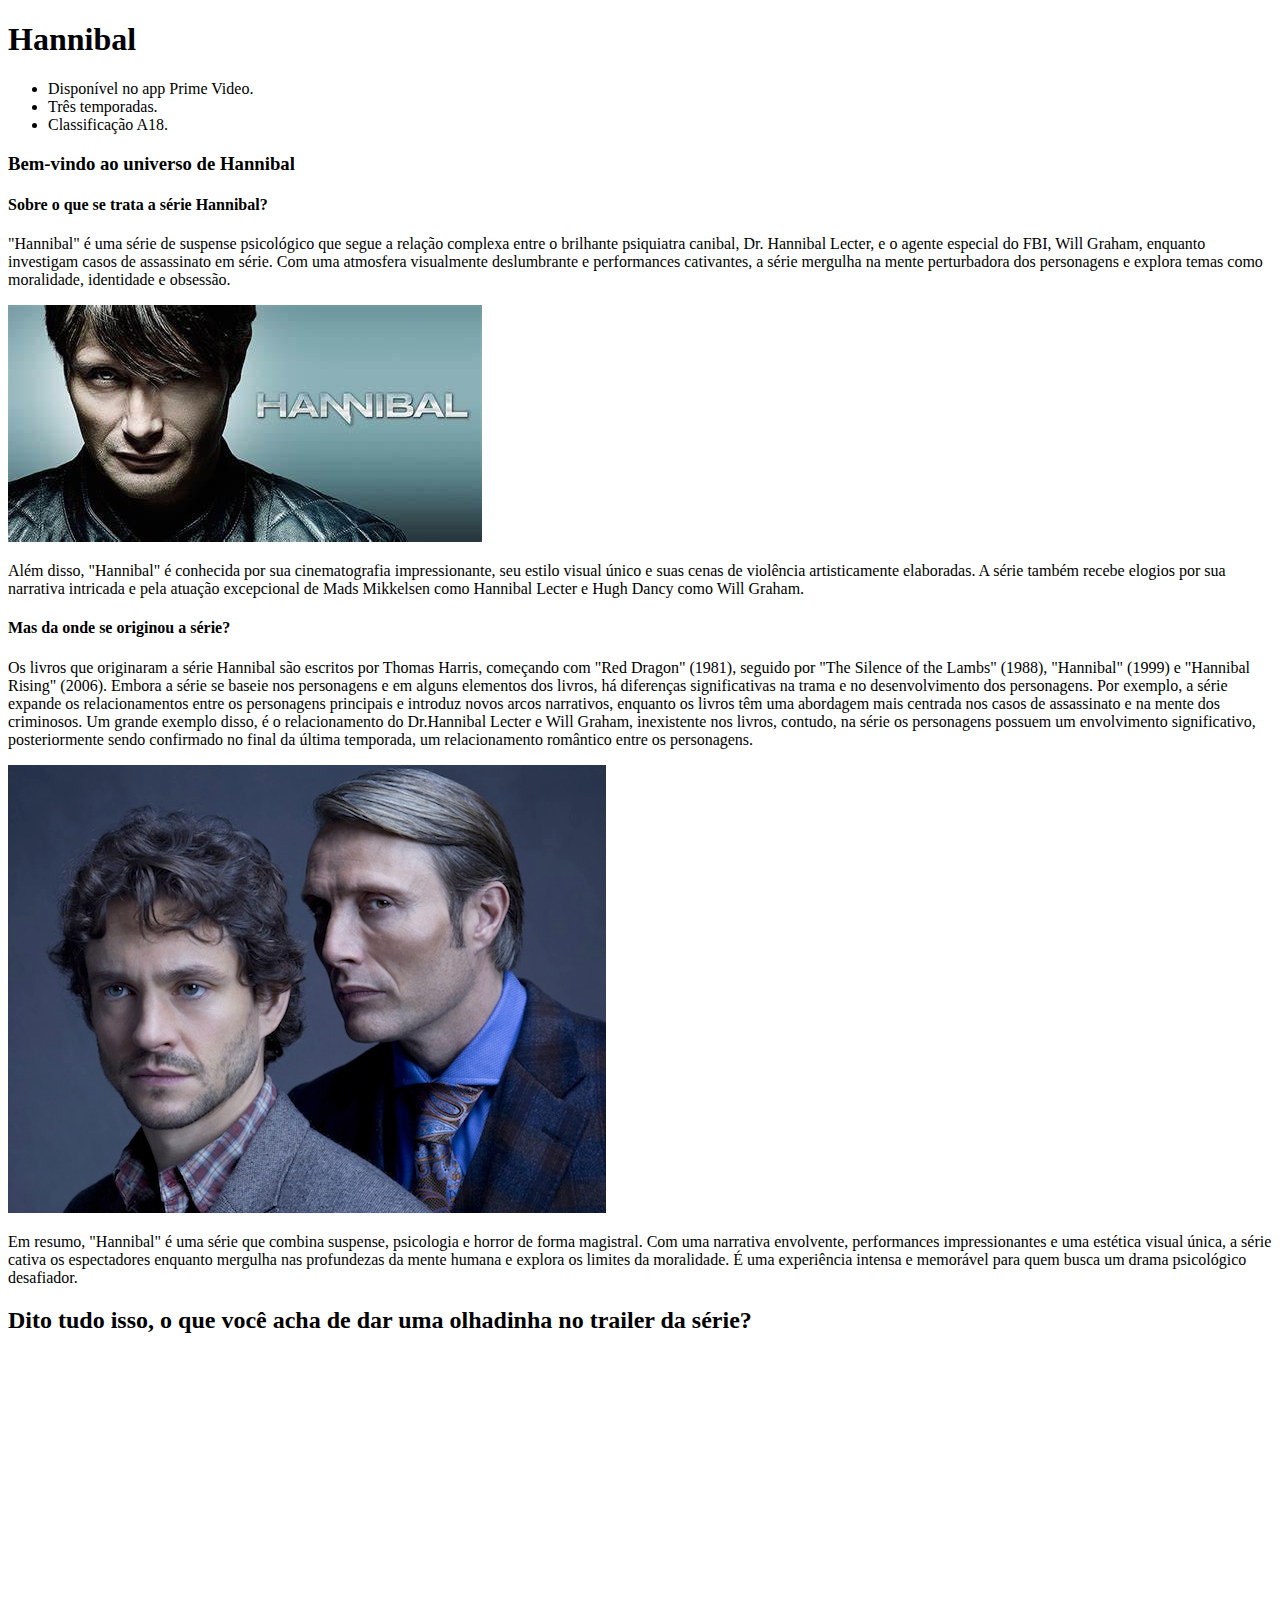
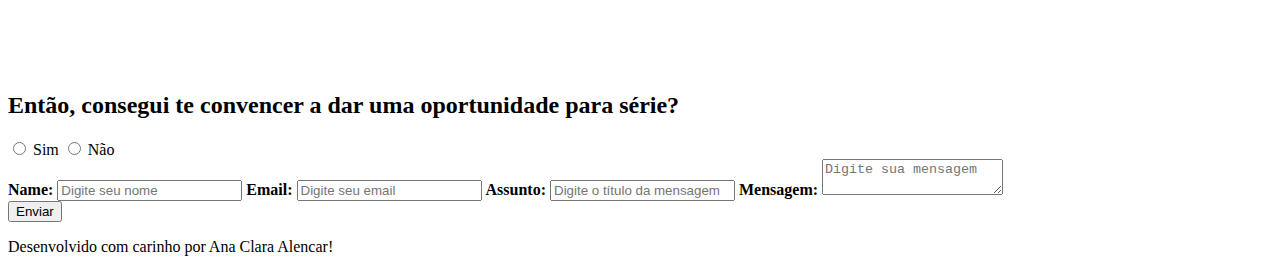
==== index.html @ 7249dac1 "HTML" ====
<!DOCTYPE html>
<html lang="pt-br">

<head>
    <meta charset="UTF-8">
    <meta name="viewport" content="width=device-width, initial-scale=1.0">
    <title>Document</title>
</head>

<body>
    <header>
        <div>
            <h1>Hannibal</h1>
        </div>
        <nav>
            <ul>
                <li>Disponível no app Prime Video.</li>
                <li>Três temporadas.</li>
                <li>Classificação A18.</li>
            </ul>
        </nav>
       
    </header>

    <main>

        <section id="Home">

            <article id="home_texto">
                <h3>Bem-vindo ao universo de Hannibal</h3>
                <h4>Sobre o que se trata a série Hannibal?</h4>
                <p>"Hannibal" é uma série de suspense psicológico que segue a relação complexa entre o brilhante psiquiatra canibal, Dr. Hannibal Lecter, e o agente especial do FBI, Will Graham, enquanto investigam casos de assassinato em série. Com uma atmosfera visualmente deslumbrante e performances cativantes, a série mergulha na mente perturbadora dos personagens e explora temas como moralidade, identidade e obsessão.</p>

            </article>

            <article id="home_imagem">
                <img src="assets/img/Hannibal imagem promocional.jpg"
                    alt="Foto da terceira temporada">
            </article>

            <article>
                <p>Além disso, "Hannibal" é conhecida por sua cinematografia impressionante, seu estilo visual único e suas cenas de violência artisticamente elaboradas. A série também recebe elogios por sua narrativa intricada e pela atuação excepcional de Mads Mikkelsen como Hannibal Lecter e Hugh Dancy como Will Graham.</p>
            </article>

            <article id="home_texto">
                <h4>Mas da onde se originou a série?</h4>
                <p>Os livros que originaram a série Hannibal são escritos por Thomas Harris, começando com "Red Dragon" (1981), seguido por "The Silence of the Lambs" (1988), "Hannibal" (1999) e "Hannibal Rising" (2006). Embora a série se baseie nos personagens e em alguns elementos dos livros, há diferenças significativas na trama e no desenvolvimento dos personagens. Por exemplo, a série expande os relacionamentos entre os personagens principais e introduz novos arcos narrativos, enquanto os livros têm uma abordagem mais centrada nos casos de assassinato e na mente dos criminosos. Um grande exemplo disso, é o relacionamento do Dr.Hannibal Lecter e Will Graham, inexistente nos livros, contudo, na série os personagens possuem um envolvimento significativo, posteriormente sendo confirmado no final da última temporada, um relacionamento romântico entre os personagens.</p>
            </article>

            <article id="home_imagem">
                <img src="assets/img/Will e Hannibal.jpg"
                    alt="Imagem dos personagens Will e Hannibal">
            </article>

            <article id="home_texto">
                <p>Em resumo, "Hannibal" é uma série que combina suspense, psicologia e horror de forma magistral. Com uma narrativa envolvente, performances impressionantes e uma estética visual única, a série cativa os espectadores enquanto mergulha nas profundezas da mente humana e explora os limites da moralidade. É uma experiência intensa e memorável para quem busca um drama psicológico desafiador.</p>
            </article>


            <h2>Dito tudo isso, o que você acha de dar uma olhadinha no trailer da série?</h2>


            <article>
                <iframe width="560" height="315" src="https://www.youtube.com/embed/RuiklpUQ-p4?si=K8_tQb5SOH5HPhau" title="YouTube video player" frameborder="0" allow="accelerometer; autoplay; clipboard-write; encrypted-media; gyroscope; picture-in-picture; web-share" referrerpolicy="strict-origin-when-cross-origin" allowfullscreen></iframe>
            </article>

            <head>
                    <div id="validador">
                        <h2>Então, consegui te convencer a dar uma oportunidade para série?</h2>
                        <input type="radio" name="validador" value="Sim">
                        <label for="">Sim</label>
                        <input type="radio" name="validador" value="Sim">
                        <label for="">Não</label>

                    </div>
            </head>

            <section>
                <form action="">
                    <label for=""><strong>Name:</strong></label>
                    <input type="text" name="nome" placeholder="Digite seu nome">

                    <label for="email"><strong>Email:</strong></label>
                    <input id="email" type="email" name="email" placeholder="Digite seu email">

                    <label for="subject"><strong>Assunto:</strong></label>
                    <input id="subject" type="text" name="subject" placeholder="Digite o título da mensagem">

                    <label for="message"><strong>Mensagem:</strong></label>
                    <textarea id="message" type="message" name="email" placeholder="Digite sua mensagem"></textarea>
                </form>

                <button type="submit">Enviar</button>

            </section>

    </main>

    <footer>
        <p>Desenvolvido com carinho por Ana Clara Alencar!</p>
    </footer>

</body>

</html>
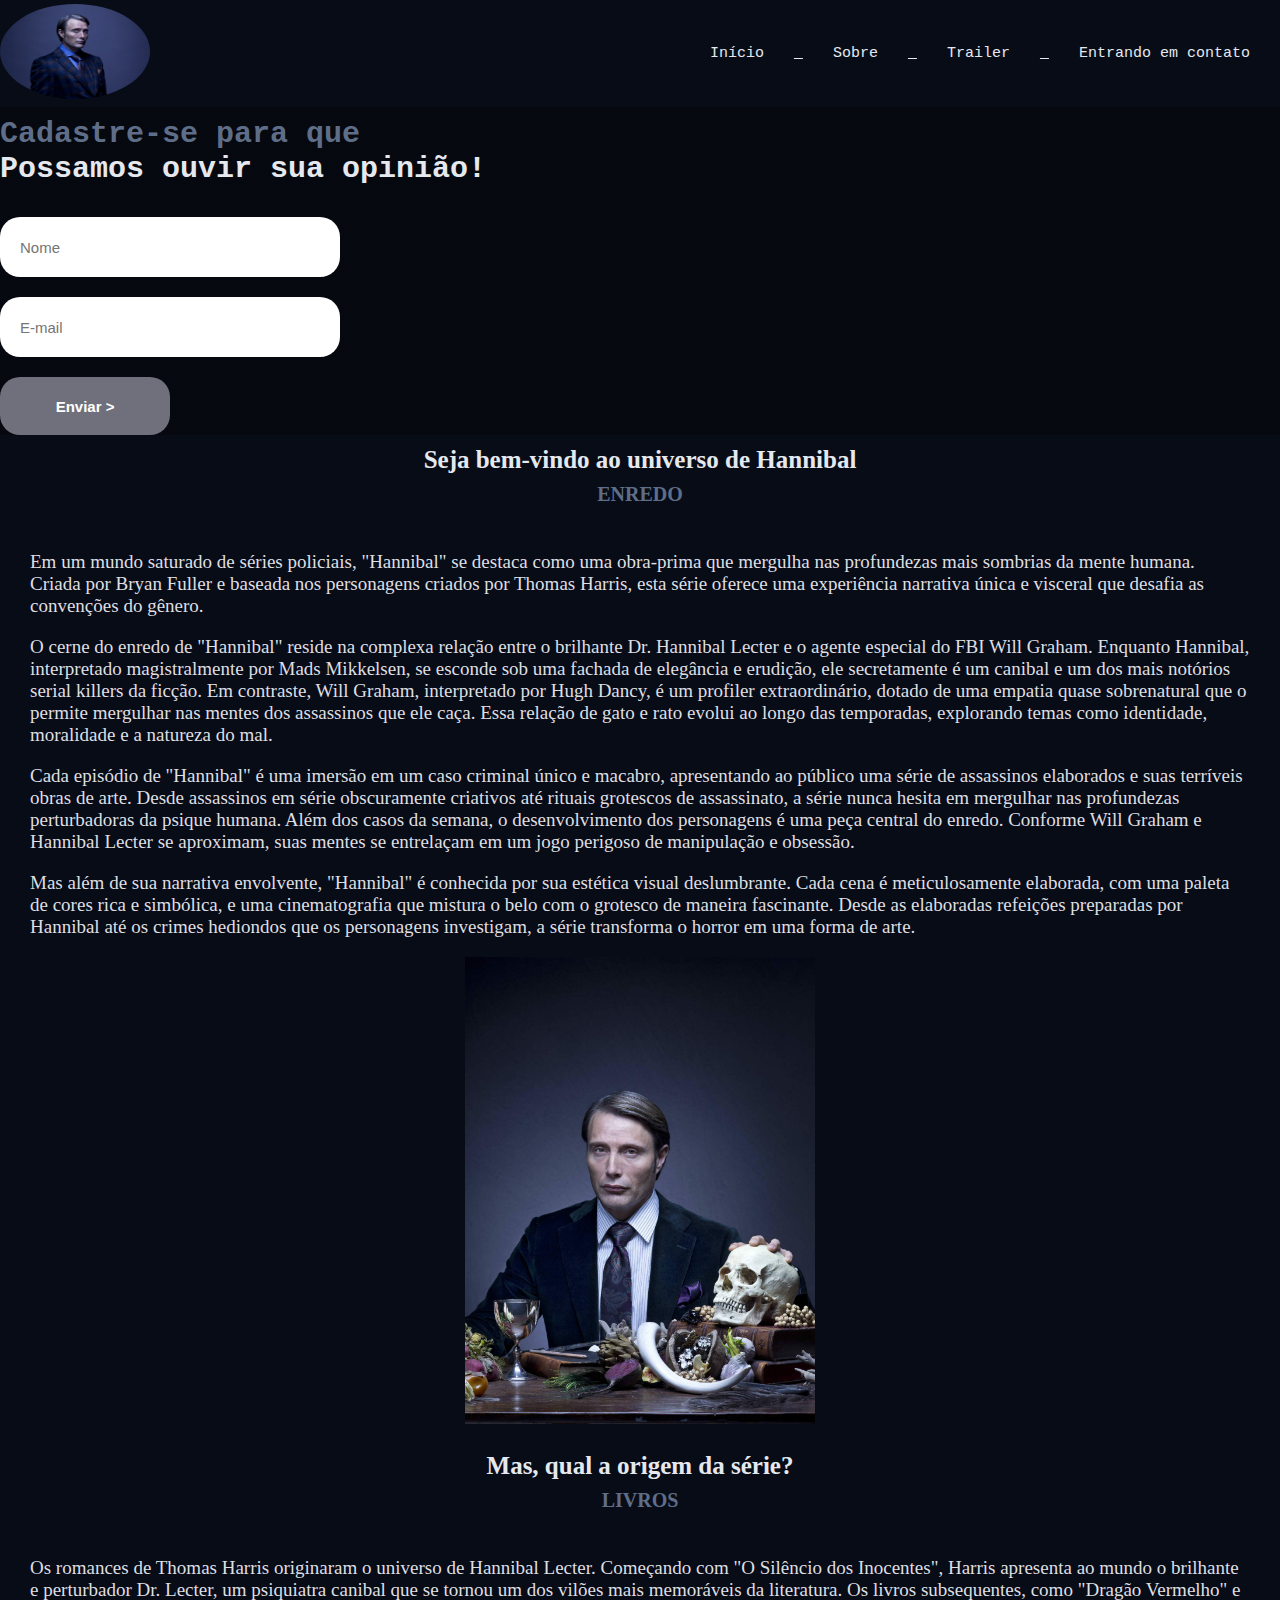
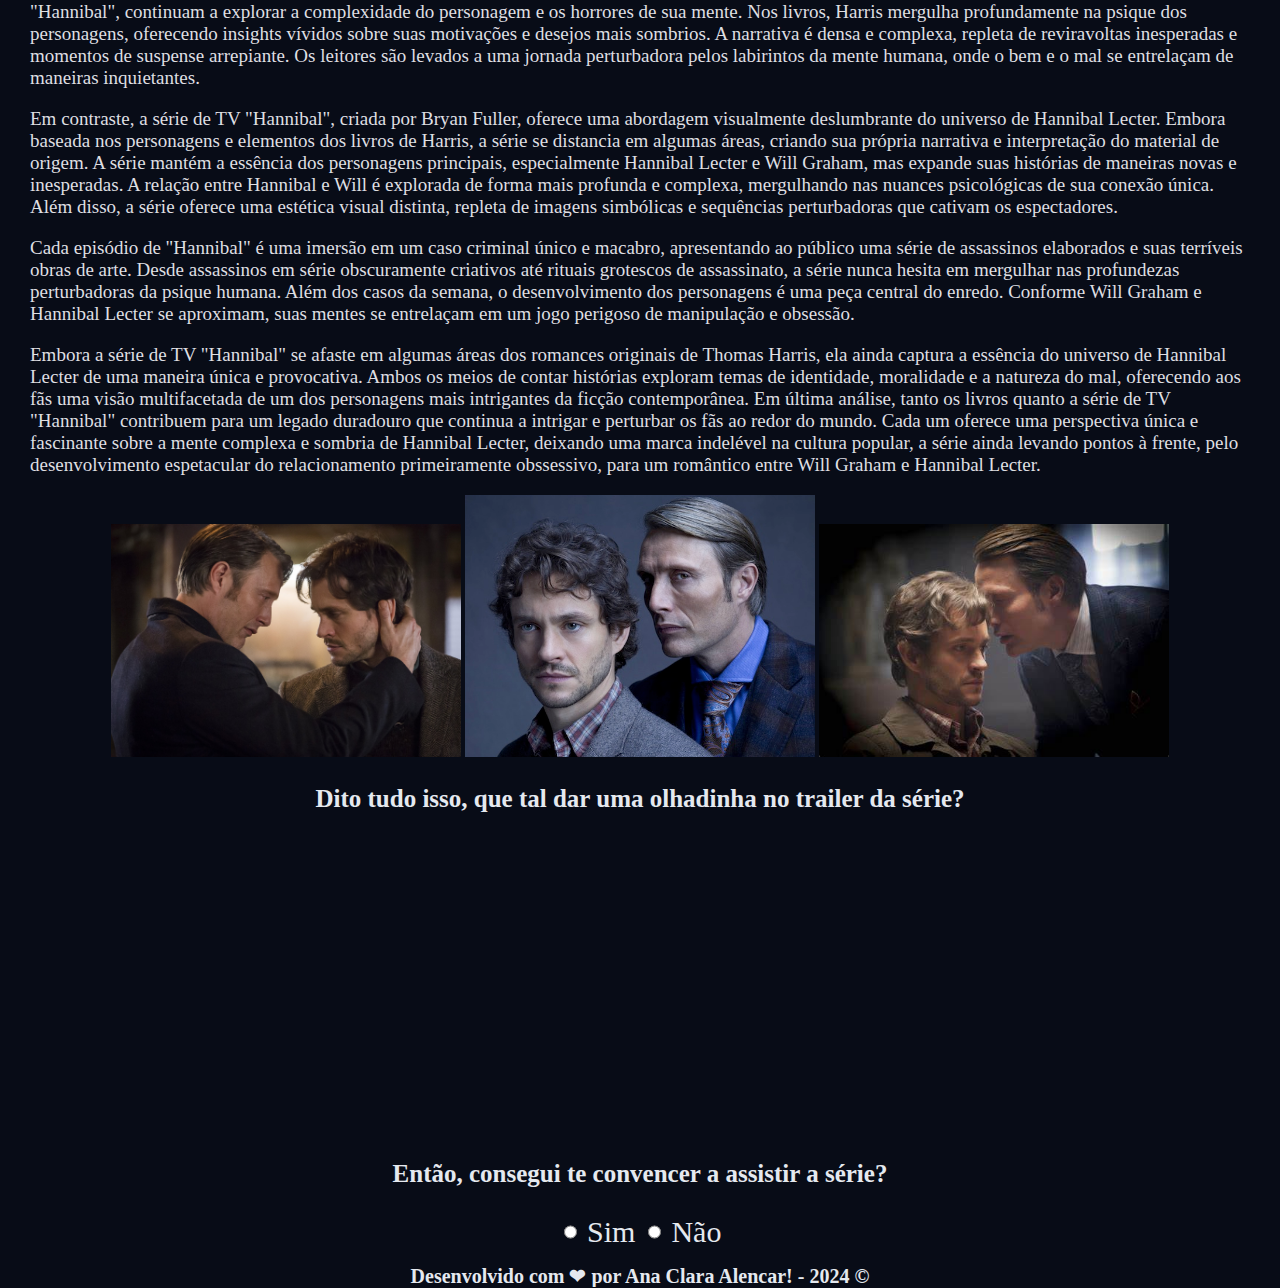
==== commit bcf802a8: "CSS" ====
--- a/index.html
+++ b/index.html
@@ -4,102 +4,146 @@
 <head>
     <meta charset="UTF-8">
     <meta name="viewport" content="width=device-width, initial-scale=1.0">
-    <title>Document</title>
+
+    <link rel="stylesheet" href="assets/css/style.css">
+    <title>Projeto Hannibal</title>
 </head>
 
+<style>
+    .center {
+        text-align: center;
+    }
+</style>
+
 <body>
-    <header>
+    <header class="">
+
         <div>
-            <h1>Hannibal</h1>
+            <article>
+                <img class="logo" src="assets/img/Logo Hannibal.jpg"
+                    alt="logo">
+            </article>
         </div>
-        <nav>
-            <ul>
-                <li>Disponível no app Prime Video.</li>
-                <li>Três temporadas.</li>
-                <li>Classificação A18.</li>
-            </ul>
-        </nav>
-       
+
+        <ul>
+            <a href="#">
+                <li>Início</li>
+            </a>
+            <a href="#">
+                <li>Sobre</li>
+            </a>
+            <a href="#">
+                <li>Trailer</li>
+            </a>
+            <a href="#" id="Inscreva-se-btn">
+                <li>Entrando em contato</li>
+            </a>
+        </ul>
+
     </header>
 
+
+
+    <header class="gif">
+
+        <articleid id="home_texto" class="aviso">
+            <h1><span>Cadastre-se para que</span></h1>
+            <h1>Possamos ouvir sua opinião!</h1>
+            </article>
+
+            <div>
+                <form>
+                    <input type="nome" placeholder="Nome">
+                    <input type="email" placeholder="E-mail">
+                    <input type="submit" value="Enviar >">
+                </form>
+            </div>
+
+    </header>
     <main>
 
         <section id="Home">
 
-            <article id="home_texto">
-                <h3>Bem-vindo ao universo de Hannibal</h3>
-                <h4>Sobre o que se trata a série Hannibal?</h4>
-                <p>"Hannibal" é uma série de suspense psicológico que segue a relação complexa entre o brilhante psiquiatra canibal, Dr. Hannibal Lecter, e o agente especial do FBI, Will Graham, enquanto investigam casos de assassinato em série. Com uma atmosfera visualmente deslumbrante e performances cativantes, a série mergulha na mente perturbadora dos personagens e explora temas como moralidade, identidade e obsessão.</p>
+            <article id="home_texto" class="">
+                <h1 style="font-size: 25px;" class="center">Seja bem-vindo ao universo de Hannibal</h1>
+
+                <h3><span>ENREDO</span></h3>
+                <div class="container">
+
+                    <div>
+                        <p style="font-size: 19px;"> Em um mundo saturado de séries policiais, "Hannibal" se destaca como uma obra-prima que mergulha nas profundezas mais sombrias da mente humana. Criada por Bryan Fuller e baseada nos personagens criados por Thomas Harris, esta série oferece uma experiência narrativa única e visceral que desafia as convenções do gênero.</p>
+                        <p style="font-size: 19px;"> O cerne do enredo de "Hannibal" reside na complexa relação entre o brilhante Dr. Hannibal Lecter e o agente especial do FBI Will Graham. Enquanto Hannibal, interpretado magistralmente por Mads Mikkelsen, se esconde sob uma fachada de elegância e erudição, ele secretamente é um canibal e um dos mais notórios serial killers da ficção. Em contraste, Will Graham, interpretado por Hugh Dancy, é um profiler extraordinário, dotado de uma empatia quase sobrenatural que o permite mergulhar nas mentes dos assassinos que ele caça. Essa relação de gato e rato evolui ao longo das temporadas, explorando temas como identidade, moralidade e a natureza do mal.</p>
+                        <p style="font-size: 19px;"> Cada episódio de "Hannibal" é uma imersão em um caso criminal único e macabro, apresentando ao público uma série de assassinos elaborados e suas terríveis obras de arte. Desde assassinos em série obscuramente criativos até rituais grotescos de assassinato, a série nunca hesita em mergulhar nas profundezas perturbadoras da psique humana. Além dos casos da semana, o desenvolvimento dos personagens é uma peça central do enredo. Conforme Will Graham e Hannibal Lecter se aproximam, suas mentes se entrelaçam em um jogo perigoso de manipulação e obsessão.</p>
+                        <p style="font-size: 19px;"> Mas além de sua narrativa envolvente, "Hannibal" é conhecida por sua estética visual deslumbrante. Cada cena é meticulosamente elaborada, com uma paleta de cores rica e simbólica, e uma cinematografia que mistura o belo com o grotesco de maneira fascinante. Desde as elaboradas refeições preparadas por Hannibal até os crimes hediondos que os personagens investigam, a série transforma o horror em uma forma de arte.</p>
+
+                    </div>
+
+                    <div>
+                        <img src="assets/img/Hnnibal imagem.jpg"
+                            alt="Foto do personagem Hannibal">
+                    </div>
+
+                </div>
 
             </article>
 
-            <article id="home_imagem">
-                <img src="assets/img/Hannibal imagem promocional.jpg"
-                    alt="Foto da terceira temporada">
-            </article>
 
-            <article>
-                <p>Além disso, "Hannibal" é conhecida por sua cinematografia impressionante, seu estilo visual único e suas cenas de violência artisticamente elaboradas. A série também recebe elogios por sua narrativa intricada e pela atuação excepcional de Mads Mikkelsen como Hannibal Lecter e Hugh Dancy como Will Graham.</p>
-            </article>
+            <article id="home_texto" class="">
+               <h1 style="font-size: 25px;" class="center">Mas, qual a origem da série?</h1>
 
-            <article id="home_texto">
-                <h4>Mas da onde se originou a série?</h4>
-                <p>Os livros que originaram a série Hannibal são escritos por Thomas Harris, começando com "Red Dragon" (1981), seguido por "The Silence of the Lambs" (1988), "Hannibal" (1999) e "Hannibal Rising" (2006). Embora a série se baseie nos personagens e em alguns elementos dos livros, há diferenças significativas na trama e no desenvolvimento dos personagens. Por exemplo, a série expande os relacionamentos entre os personagens principais e introduz novos arcos narrativos, enquanto os livros têm uma abordagem mais centrada nos casos de assassinato e na mente dos criminosos. Um grande exemplo disso, é o relacionamento do Dr.Hannibal Lecter e Will Graham, inexistente nos livros, contudo, na série os personagens possuem um envolvimento significativo, posteriormente sendo confirmado no final da última temporada, um relacionamento romântico entre os personagens.</p>
-            </article>
+               <h3><span>LIVROS</span></h3>
+               <div class="container">
 
-            <article id="home_imagem">
-                <img src="assets/img/Will e Hannibal.jpg"
-                    alt="Imagem dos personagens Will e Hannibal">
-            </article>
+                   <div>
+                       <p style="font-size: 19px;"> Os romances de Thomas Harris originaram o universo de Hannibal Lecter. Começando com "O Silêncio dos Inocentes", Harris apresenta ao mundo o brilhante e perturbador Dr. Lecter, um psiquiatra canibal que se tornou um dos vilões mais memoráveis da literatura. Os livros subsequentes, como "Dragão Vermelho" e "Hannibal", continuam a explorar a complexidade do personagem e os horrores de sua mente. 
+                       Nos livros, Harris mergulha profundamente na psique dos personagens, oferecendo insights vívidos sobre suas motivações e desejos mais sombrios. A narrativa é densa e complexa, repleta de reviravoltas inesperadas e momentos de suspense arrepiante. Os leitores são levados a uma jornada perturbadora pelos labirintos da mente humana, onde o bem e o mal se entrelaçam de maneiras inquietantes.</p>
+                       <p style="font-size: 19px;"> Em contraste, a série de TV "Hannibal", criada por Bryan Fuller, oferece uma abordagem visualmente deslumbrante do universo de Hannibal Lecter. Embora baseada nos personagens e elementos dos livros de Harris, a série se distancia em algumas áreas, criando sua própria narrativa e interpretação do material de origem. 
+                       A série mantém a essência dos personagens principais, especialmente Hannibal Lecter e Will Graham, mas expande suas histórias de maneiras novas e inesperadas. A relação entre Hannibal e Will é explorada de forma mais profunda e complexa, mergulhando nas nuances psicológicas de sua conexão única. Além disso, a série oferece uma estética visual distinta, repleta de imagens simbólicas e sequências perturbadoras que cativam os espectadores.</p>
+                       <p style="font-size: 19px;"> Cada episódio de "Hannibal" é uma imersão em um caso criminal único e macabro, apresentando ao público uma série de assassinos elaborados e suas terríveis obras de arte. Desde assassinos em série obscuramente criativos até rituais grotescos de assassinato, a série nunca hesita em mergulhar nas profundezas perturbadoras da psique humana. Além dos casos da semana, o desenvolvimento dos personagens é uma peça central do enredo. Conforme Will Graham e Hannibal Lecter se aproximam, suas mentes se entrelaçam em um jogo perigoso de manipulação e obsessão.</p>
+                       <p style="font-size: 19px;">  Embora a série de TV "Hannibal" se afaste em algumas áreas dos romances originais de Thomas Harris, ela ainda captura a essência do universo de Hannibal Lecter de uma maneira única e provocativa. Ambos os meios de contar histórias exploram temas de identidade, moralidade e a natureza do mal, oferecendo aos fãs uma visão multifacetada de um dos personagens mais intrigantes da ficção contemporânea. 
+                       Em última análise, tanto os livros quanto a série de TV "Hannibal" contribuem para um legado duradouro que continua a intrigar e perturbar os fãs ao redor do mundo. Cada um oferece uma perspectiva única e fascinante sobre a mente complexa e sombria de Hannibal Lecter, deixando uma marca indelével na cultura popular, a série ainda levando pontos à frente, pelo desenvolvimento espetacular do relacionamento primeiramente obssessivo, para um romântico entre Will Graham e Hannibal Lecter.</p>
 
-            <article id="home_texto">
-                <p>Em resumo, "Hannibal" é uma série que combina suspense, psicologia e horror de forma magistral. Com uma narrativa envolvente, performances impressionantes e uma estética visual única, a série cativa os espectadores enquanto mergulha nas profundezas da mente humana e explora os limites da moralidade. É uma experiência intensa e memorável para quem busca um drama psicológico desafiador.</p>
-            </article>
+                   </div>
+
+                   <div>
+                       <img src="assets/img/Hannibal e Will 2.jpg"
+                       alt="Foto dos personagens Will e Hannibal">
+                       <img src="assets/img/Will e Hannibal.jpg"
+                       alt="Foto dos personagens Will e Hannibal">
+                       <img src="assets/img/Hannibal e Will 3.jpg"
+                       alt="Foto dos personagens Will e Hannibal">
+                       
+                   </div>
+                   
+
+               </div>
+
+           </article>
+
+            <h2>Dito tudo isso, que tal dar uma olhadinha no trailer da série?</h2>
 
 
-            <h2>Dito tudo isso, o que você acha de dar uma olhadinha no trailer da série?</h2>
-
-
-            <article>
-                <iframe width="560" height="315" src="https://www.youtube.com/embed/RuiklpUQ-p4?si=K8_tQb5SOH5HPhau" title="YouTube video player" frameborder="0" allow="accelerometer; autoplay; clipboard-write; encrypted-media; gyroscope; picture-in-picture; web-share" referrerpolicy="strict-origin-when-cross-origin" allowfullscreen></iframe>
+            <article class="trailer">
+                <iframe width="560" height="315" src="https://www.youtube.com/embed/RuiklpUQ-p4?si=BZozpusK9gx_PkPk" title="YouTube video player" frameborder="0" allow="accelerometer; autoplay; clipboard-write; encrypted-media; gyroscope; picture-in-picture; web-share" referrerpolicy="strict-origin-when-cross-origin" allowfullscreen></iframe>
             </article>
 
             <head>
-                    <div id="validador">
-                        <h2>Então, consegui te convencer a dar uma oportunidade para série?</h2>
-                        <input type="radio" name="validador" value="Sim">
-                        <label for="">Sim</label>
-                        <input type="radio" name="validador" value="Sim">
-                        <label for="">Não</label>
+                <div id="validador" class="question">
+                    <h2>Então, consegui te convencer a assistir a série?</h2>
+                    <input type="radio" name="validador" value="Sim">
+                    <label for="">Sim</label>
+                    <input type="radio" name="validador" value="Sim">
+                    <label for="">Não</label>
 
-                    </div>
+                </div>
             </head>
-
-            <section>
-                <form action="">
-                    <label for=""><strong>Name:</strong></label>
-                    <input type="text" name="nome" placeholder="Digite seu nome">
-
-                    <label for="email"><strong>Email:</strong></label>
-                    <input id="email" type="email" name="email" placeholder="Digite seu email">
-
-                    <label for="subject"><strong>Assunto:</strong></label>
-                    <input id="subject" type="text" name="subject" placeholder="Digite o título da mensagem">
-
-                    <label for="message"><strong>Mensagem:</strong></label>
-                    <textarea id="message" type="message" name="email" placeholder="Digite sua mensagem"></textarea>
-                </form>
-
-                <button type="submit">Enviar</button>
-
-            </section>
 
     </main>
 
-    <footer>
-        <p>Desenvolvido com carinho por Ana Clara Alencar!</p>
-    </footer>
-
 </body>
 
+<footer>
+    <h3><p>Desenvolvido com ❤ por Ana Clara Alencar! - 2024  &copy;</p><h3>
+</footer>
+
 </html>--- a/assets/css/style.css
+++ b/assets/css/style.css
@@ -0,0 +1,129 @@
+body {
+    background-color: #080C17;
+    color: #e5e9ef;
+
+
+    height: 100vh;
+    padding: 0;
+    margin: 0;
+}
+
+form{
+    display: flex;
+    flex-direction: column;
+    width: 70%;
+}
+
+form [type="submit"]{
+    height: 58px;
+    width: 50%;
+    background-color: #6F707C;
+    color: white;
+    font-weight: bold;
+}
+
+form [type="submit"]:hover{
+    cursor: pointer;
+}
+
+h1{
+    font-size: 30px;
+    line-height: 15px;
+
+}
+
+h2{
+    font-size: 25px;
+    line-height: 15px;
+    text-align: center;
+}
+
+h3{
+    font-size: 20px;
+    line-height: 15px;
+    text-align: center;
+}
+
+span{
+    color: #5f6e88;
+}
+
+input{
+    margin-top: 20px;
+    height: 20px;
+    padding: 20px;
+    border-radius: 20px;
+    border: none;
+    font-size: 15px;
+}
+
+.gif {
+    
+    background-size: cover;
+    background: linear-gradient(rgba(0, 0, 0, 0.3), rgba(0, 0, 0, 0.3)), url("https://media.giphy.com/media/2vNCm7FHtQ8OQ/giphy.gif");
+    background-repeat: no-repeat;
+    background-size: 100vw;
+}
+
+
+header {
+    display: flex;
+    flex-direction: row;
+    justify-content: space-between;
+    align-items: center;
+    font-family: monospace;
+    font-size: 15px;
+}
+
+img {
+    width: 350px;
+}
+
+.logo {
+    border-radius: 50%;
+    width: 150px;
+    height: 95px;
+}
+
+li {
+    display: inline-block;
+    margin: 30px;
+}
+
+a {
+    color: #e5e9ef;
+}
+
+a:hover {
+    color: #6F707C;
+    transition: 0.3s all;
+}
+
+#Inscreva-se-btn:hover {
+    border-radius: 12px;
+    border: #6F707C;
+    border-style: solid;
+    padding: 5px;
+}
+
+ .container{
+    display: flex;
+    flex-flow: wrap;
+    justify-content: center;
+    margin: 30px 30px 30px 30px;
+    color: #DFDFE2;
+    font-family: serif;
+} 
+
+.trailer{
+ text-align: center;
+ 
+}
+
+.question{
+    text-align: center;
+    font-size: 30px;
+}
+ 
+
+
